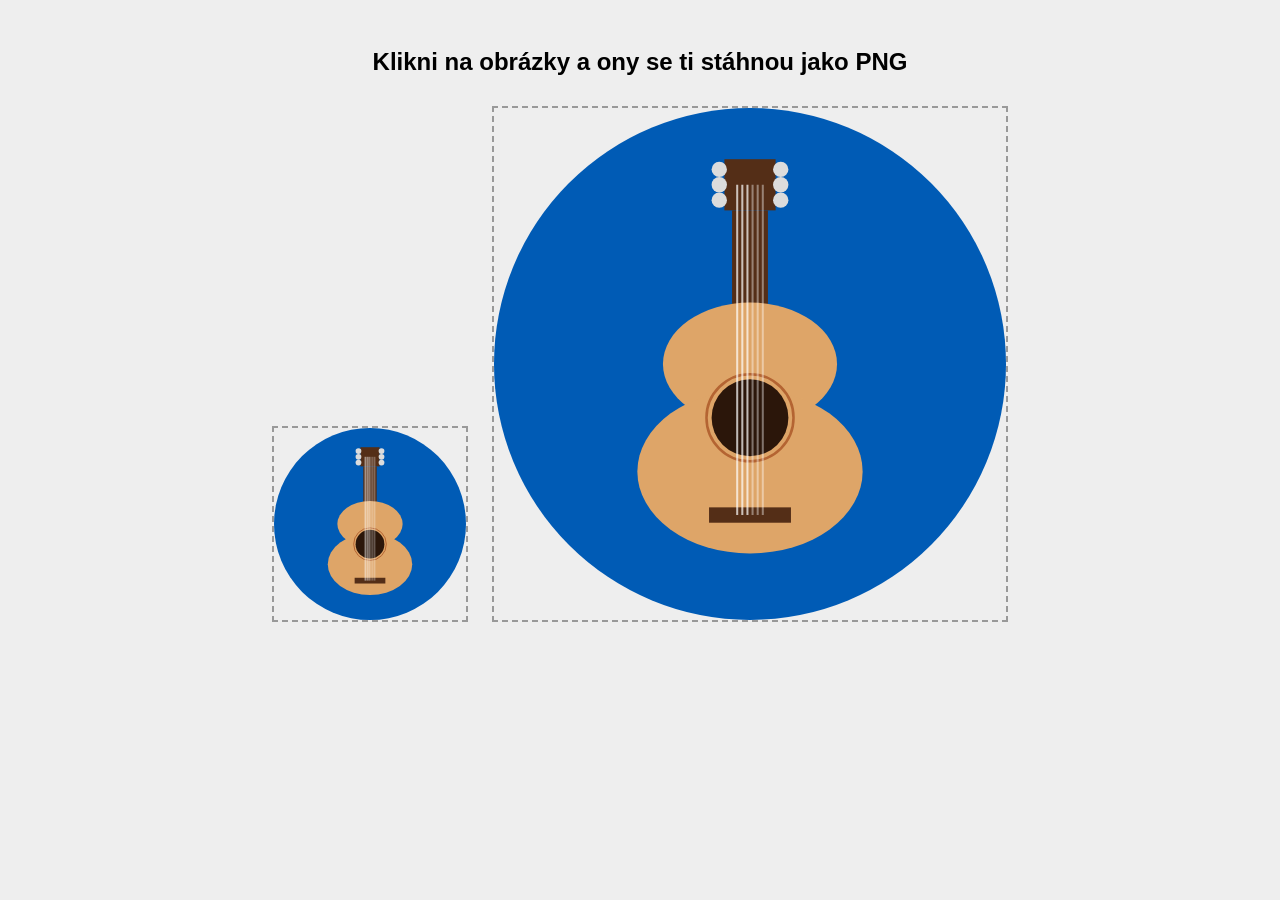
==== generator.html @ 374269d6 "oprava manifestu a přidání ikon" ====
<!DOCTYPE html>
<html lang="cs">
<head>
    <meta charset="UTF-8">
    <title>Generátor ikon</title>
    <style>
        body { font-family: sans-serif; text-align: center; background: #eee; padding: 20px; }
        canvas { border: 2px dashed #999; margin: 10px; cursor: pointer; }
        canvas:hover { border-color: #005bb5; }
    </style>
</head>
<body>
    <h2>Klikni na obrázky a ony se ti stáhnou jako PNG</h2>
    
    <canvas id="c192" width="192" height="192" title="Klikni pro stažení icon-192.png"></canvas>
    <canvas id="c512" width="512" height="512" title="Klikni pro stažení icon-512.png"></canvas>

    <script>
        function drawGuitar(id, size) {
            const canvas = document.getElementById(id);
            const ctx = canvas.getContext('2d');
            const cx = size / 2;

            // Tmavě modré pozadí (barva tvé aplikace)
            ctx.fillStyle = '#005bb5';
            ctx.beginPath();
            ctx.arc(cx, cx, cx, 0, Math.PI * 2);
            ctx.fill();

            const wood = '#dea568';
            const darkWood = '#542e17';
            const holeColor = '#2b160a';

            // Krk
            ctx.fillStyle = darkWood;
            ctx.fillRect(cx - size * 0.035, size * 0.2, size * 0.07, size * 0.3);

            // Hlava
            ctx.fillRect(cx - size * 0.05, size * 0.1, size * 0.1, size * 0.1);

            // Ladící kolíčky
            ctx.fillStyle = '#dcdcdc';
            [0.12, 0.15, 0.18].forEach(y => {
                ctx.beginPath(); ctx.arc(cx - size * 0.06, size * y, size * 0.015, 0, Math.PI * 2); ctx.fill();
                ctx.beginPath(); ctx.arc(cx + size * 0.06, size * y, size * 0.015, 0, Math.PI * 2); ctx.fill();
            });

            // Tělo horní
            ctx.fillStyle = wood;
            ctx.beginPath(); ctx.ellipse(cx, size * 0.5, size * 0.17, size * 0.12, 0, 0, Math.PI * 2); ctx.fill();

            // Tělo spodní
            ctx.beginPath(); ctx.ellipse(cx, size * 0.71, size * 0.22, size * 0.16, 0, 0, Math.PI * 2); ctx.fill();

            // Ozvučný otvor
            ctx.fillStyle = holeColor;
            ctx.beginPath(); ctx.arc(cx, size * 0.605, size * 0.075, 0, Math.PI * 2); ctx.fill();

            // Rozeta
            ctx.strokeStyle = '#b46432';
            ctx.lineWidth = Math.max(1, size * 0.005);
            ctx.beginPath(); ctx.arc(cx, size * 0.605, size * 0.085, 0, Math.PI * 2); ctx.stroke();

            // Kobylka
            ctx.fillStyle = darkWood;
            ctx.fillRect(cx - size * 0.08, size * 0.78, size * 0.16, size * 0.03);

            // Struny (3 nylonové + 3 kovové)
            for (let i = 0; i < 6; i++) {
                ctx.strokeStyle = i < 3 ? 'rgba(255,255,255,0.7)' : 'rgba(255,255,255,0.4)';
                ctx.lineWidth = Math.max(1, size * 0.004);
                ctx.beginPath();
                let sx = cx - size * 0.025 + i * (size * 0.01);
                ctx.moveTo(sx, size * 0.15);
                ctx.lineTo(sx, size * 0.795);
                ctx.stroke();
            }

            // Funkce pro stažení obrázku po kliknutí
            canvas.onclick = () => {
                const a = document.createElement('a');
                a.href = canvas.toDataURL('image/png');
                a.download = `icon-${size}.png`;
                a.click();
            };
        }

        drawGuitar('c192', 192);
        drawGuitar('c512', 512);
    </script>
</body>
</html>
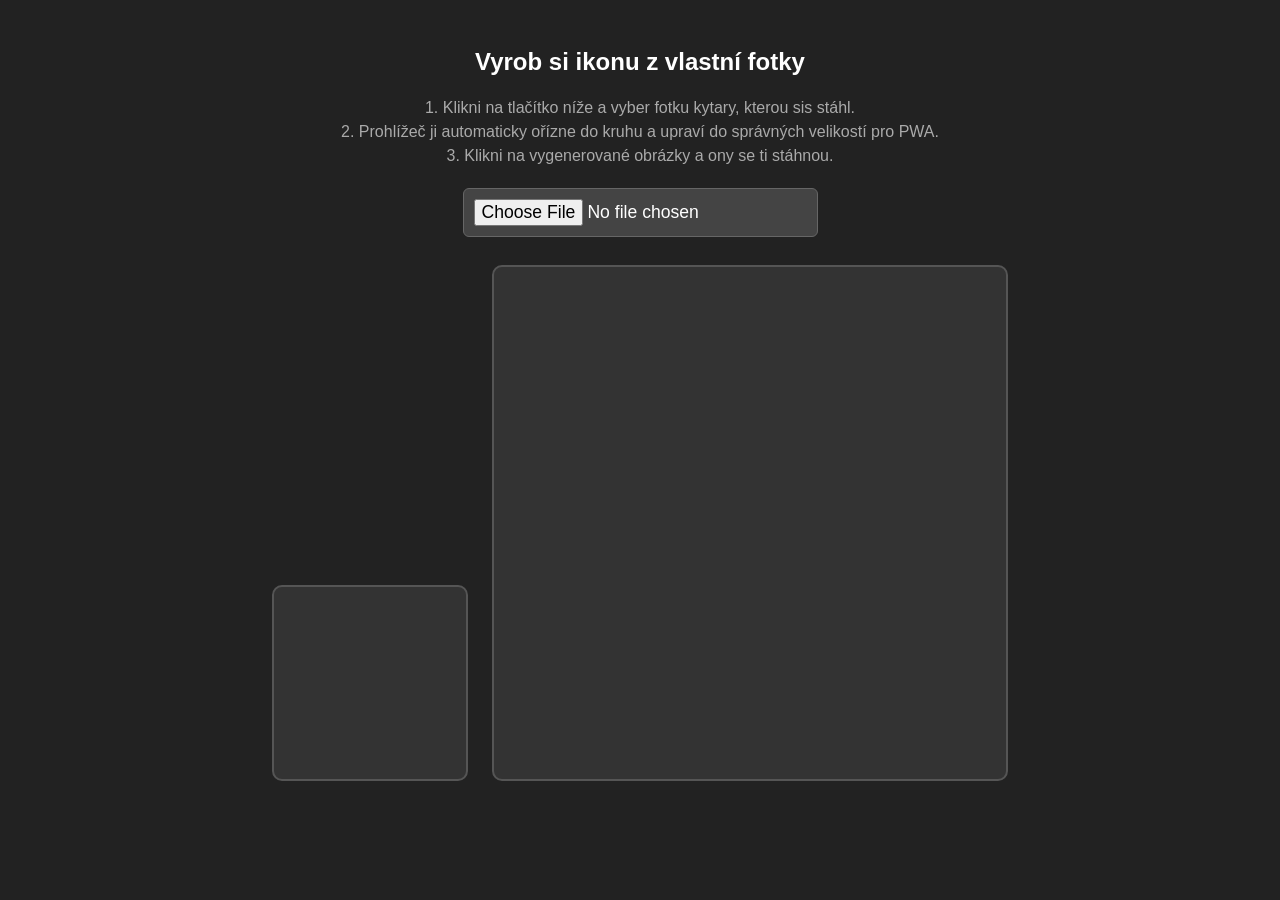
==== commit 6cf3c022: "lepší ikona" ====
--- a/generator.html
+++ b/generator.html
@@ -2,91 +2,86 @@
 <html lang="cs">
 <head>
     <meta charset="UTF-8">
-    <title>Generátor ikon</title>
+    <title>Generátor Ikony z Fotky</title>
     <style>
-        body { font-family: sans-serif; text-align: center; background: #eee; padding: 20px; }
-        canvas { border: 2px dashed #999; margin: 10px; cursor: pointer; }
-        canvas:hover { border-color: #005bb5; }
+        body { font-family: sans-serif; text-align: center; background: #222; color: #fff; padding: 20px; }
+        canvas { border: 2px solid #555; margin: 10px; cursor: pointer; border-radius: 10px; background: #333; }
+        canvas:hover { border-color: #66b3ff; box-shadow: 0 0 15px rgba(102,179,255,0.4); }
+        input[type="file"] { padding: 10px; font-size: 1.1em; cursor: pointer; background: #444; color: white; border-radius: 6px; border: 1px solid #666;}
+        .hint { color: #aaa; margin-bottom: 20px; line-height: 1.5; }
     </style>
 </head>
 <body>
-    <h2>Klikni na obrázky a ony se ti stáhnou jako PNG</h2>
+    <h2>Vyrob si ikonu z vlastní fotky</h2>
+    <p class="hint">
+        1. Klikni na tlačítko níže a vyber fotku kytary, kterou sis stáhl.<br>
+        2. Prohlížeč ji automaticky ořízne do kruhu a upraví do správných velikostí pro PWA.<br>
+        3. Klikni na vygenerované obrázky a ony se ti stáhnou.
+    </p>
     
+    <input type="file" id="upload" accept="image/*">
+    <br><br>
+    
+    <!-- Zde se vykreslí ikony -->
     <canvas id="c192" width="192" height="192" title="Klikni pro stažení icon-192.png"></canvas>
     <canvas id="c512" width="512" height="512" title="Klikni pro stažení icon-512.png"></canvas>
 
     <script>
-        function drawGuitar(id, size) {
-            const canvas = document.getElementById(id);
-            const ctx = canvas.getContext('2d');
-            const cx = size / 2;
+        const upload = document.getElementById('upload');
+        const canvases = [
+            { id: 'c192', size: 192 },
+            { id: 'c512', size: 512 }
+        ];
 
-            // Tmavě modré pozadí (barva tvé aplikace)
-            ctx.fillStyle = '#005bb5';
-            ctx.beginPath();
-            ctx.arc(cx, cx, cx, 0, Math.PI * 2);
-            ctx.fill();
+        upload.addEventListener('change', (e) => {
+            const file = e.target.files[0];
+            if (!file) return;
 
-            const wood = '#dea568';
-            const darkWood = '#542e17';
-            const holeColor = '#2b160a';
+            const img = new Image();
+            img.onload = () => {
+                canvases.forEach(c => {
+                    const canvas = document.getElementById(c.id);
+                    const ctx = canvas.getContext('2d');
+                    const size = c.size;
+                    const cx = size / 2;
 
-            // Krk
-            ctx.fillStyle = darkWood;
-            ctx.fillRect(cx - size * 0.035, size * 0.2, size * 0.07, size * 0.3);
+                    ctx.clearRect(0, 0, size, size);
 
-            // Hlava
-            ctx.fillRect(cx - size * 0.05, size * 0.1, size * 0.1, size * 0.1);
+                    // 1. Modré pozadí (vyplní průhledná místa, pokud stáhneš PNG)
+                    ctx.fillStyle = '#2b2b2b';
+                    ctx.beginPath();
+                    ctx.arc(cx, cx, cx, 0, Math.PI * 2);
+                    ctx.fill();
 
-            // Ladící kolíčky
-            ctx.fillStyle = '#dcdcdc';
-            [0.12, 0.15, 0.18].forEach(y => {
-                ctx.beginPath(); ctx.arc(cx - size * 0.06, size * y, size * 0.015, 0, Math.PI * 2); ctx.fill();
-                ctx.beginPath(); ctx.arc(cx + size * 0.06, size * y, size * 0.015, 0, Math.PI * 2); ctx.fill();
-            });
+                    // 2. Oříznutí dalšího kreslení do kruhu
+                    ctx.save();
+                    ctx.beginPath();
+                    ctx.arc(cx, cx, cx, 0, Math.PI * 2);
+                    ctx.clip();
 
-            // Tělo horní
-            ctx.fillStyle = wood;
-            ctx.beginPath(); ctx.ellipse(cx, size * 0.5, size * 0.17, size * 0.12, 0, 0, Math.PI * 2); ctx.fill();
+                    // 3. Výpočet ořezu (aby fotka vyplnila celý kruh bez deformace)
+                    const scale = Math.max(size / img.width, size / img.height);
+                    const w = img.width * scale;
+                    const h = img.height * scale;
+                    const x = (size - w) / 2;
+                    const y = (size - h) / 2;
 
-            // Tělo spodní
-            ctx.beginPath(); ctx.ellipse(cx, size * 0.71, size * 0.22, size * 0.16, 0, 0, Math.PI * 2); ctx.fill();
+                    // 4. Vykreslení samotné fotky
+                    ctx.drawImage(img, x, y, w, h);
+                    ctx.restore();
 
-            // Ozvučný otvor
-            ctx.fillStyle = holeColor;
-            ctx.beginPath(); ctx.arc(cx, size * 0.605, size * 0.075, 0, Math.PI * 2); ctx.fill();
-
-            // Rozeta
-            ctx.strokeStyle = '#b46432';
-            ctx.lineWidth = Math.max(1, size * 0.005);
-            ctx.beginPath(); ctx.arc(cx, size * 0.605, size * 0.085, 0, Math.PI * 2); ctx.stroke();
-
-            // Kobylka
-            ctx.fillStyle = darkWood;
-            ctx.fillRect(cx - size * 0.08, size * 0.78, size * 0.16, size * 0.03);
-
-            // Struny (3 nylonové + 3 kovové)
-            for (let i = 0; i < 6; i++) {
-                ctx.strokeStyle = i < 3 ? 'rgba(255,255,255,0.7)' : 'rgba(255,255,255,0.4)';
-                ctx.lineWidth = Math.max(1, size * 0.004);
-                ctx.beginPath();
-                let sx = cx - size * 0.025 + i * (size * 0.01);
-                ctx.moveTo(sx, size * 0.15);
-                ctx.lineTo(sx, size * 0.795);
-                ctx.stroke();
-            }
-
-            // Funkce pro stažení obrázku po kliknutí
-            canvas.onclick = () => {
-                const a = document.createElement('a');
-                a.href = canvas.toDataURL('image/png');
-                a.download = `icon-${size}.png`;
-                a.click();
+                    // 5. Zpřístupnění stažení po kliknutí
+                    canvas.onclick = () => {
+                        const a = document.createElement('a');
+                        a.href = canvas.toDataURL('image/png');
+                        a.download = `icon-${size}.png`;
+                        a.click();
+                    };
+                });
             };
-        }
-
-        drawGuitar('c192', 192);
-        drawGuitar('c512', 512);
+            // Načtení lokálního souboru přímo v prohlížeči
+            img.src = URL.createObjectURL(file);
+        });
     </script>
 </body>
 </html>
